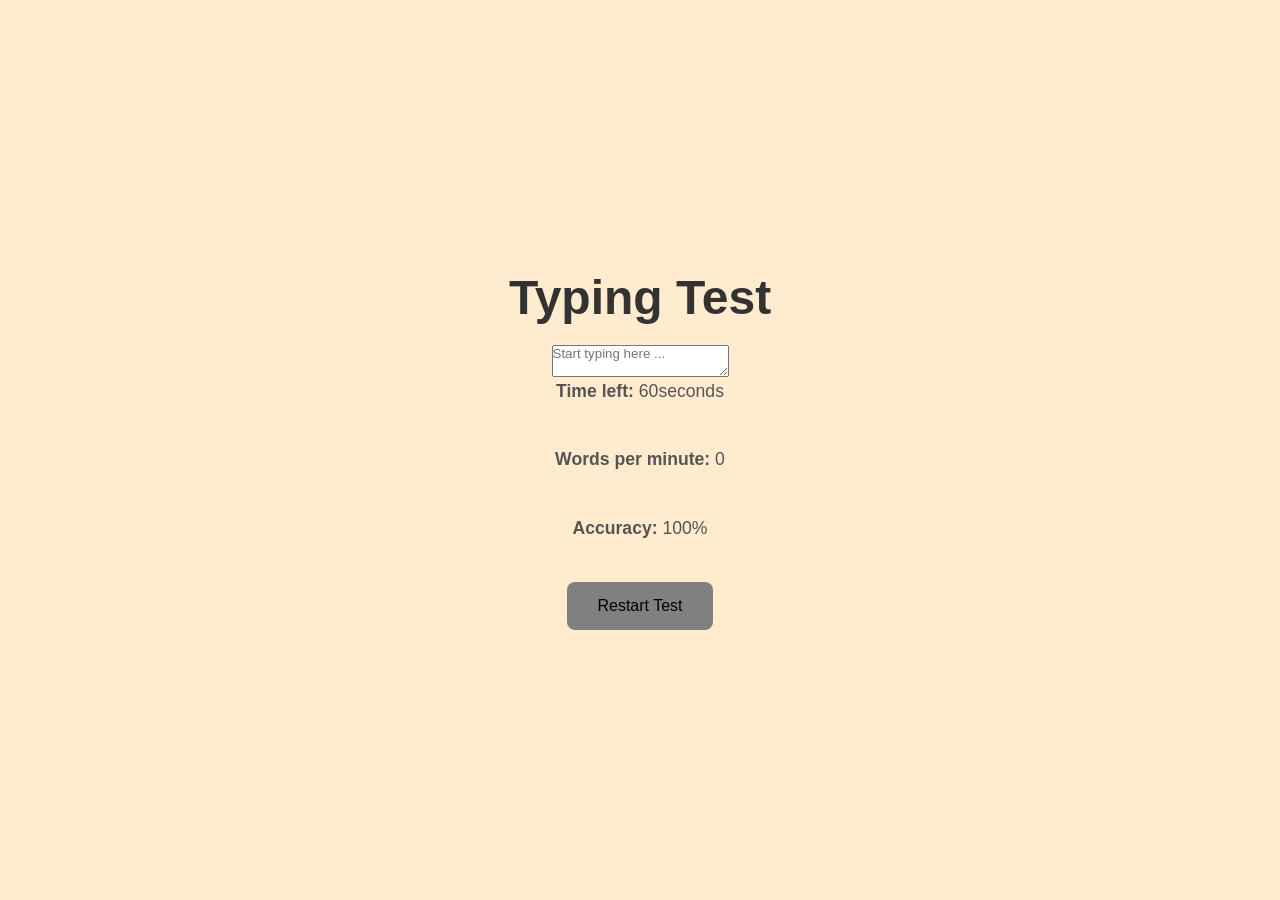
==== game.html @ a931170e "creation of game.html page" ====
<!DOCTYPE html>
<html lang="en">
<head>
    <meta charset="UTF-8">
    <meta name="viewport" content="width=device-width, initial-scale=1.0">
    <title>Typing Bee - Test</title>
    <link rel="stylesheet" href="style.css"> 
</head>
<body>
    <h1>Typing Test</h1>

    <textarea name="textarea" id="typing-area" placeholder="Start typing here ..."></textarea>

    <div class="stats">
        <p><strong>Time left:</strong>  <span id="timer">60</span>seconds</p>
        <p><strong>Words per minute:</strong> <span id="wpm">0</span></p>
        <p><strong>Accuracy:</strong> <span id="accuracy">100%</span></p>
    </div>

    <button class="start-button" onclick="startTest()">Restart Test</button>

    
</body>
</html>
---- style.css ----
* {
    box-sizing: border-box;
    margin: 0;
    padding: 0;
    font-family: Arial, Helvetica, sans-serif;
}

body {
display: flex;
flex-direction: column;
justify-content: center;
align-items: center;
min-height: 100vh;
padding: 20px;
text-align: center;
background-color: blanchedalmond;
}


h1 {
    font-size: 3rem;
    margin-bottom: 20px;
    color: #333;
}

p {
    max-width: 600px;
    line-height: 1.6;
    font-size: 1.1rem;
    color: #555;
    margin-bottom: 40px;
}

.start-button {
    padding: 15px 30px;
    font-size: 1rem;
    background-color: grey;
    color: #000;
    border: none;
    border-radius: 8px;
    cursor: pointer;
    transition: background-color 0.3s ease, transform 0.2s ease;
}

.start-button:hover {
    background-color: aquamarine;
    transform: scale(1.05);

}
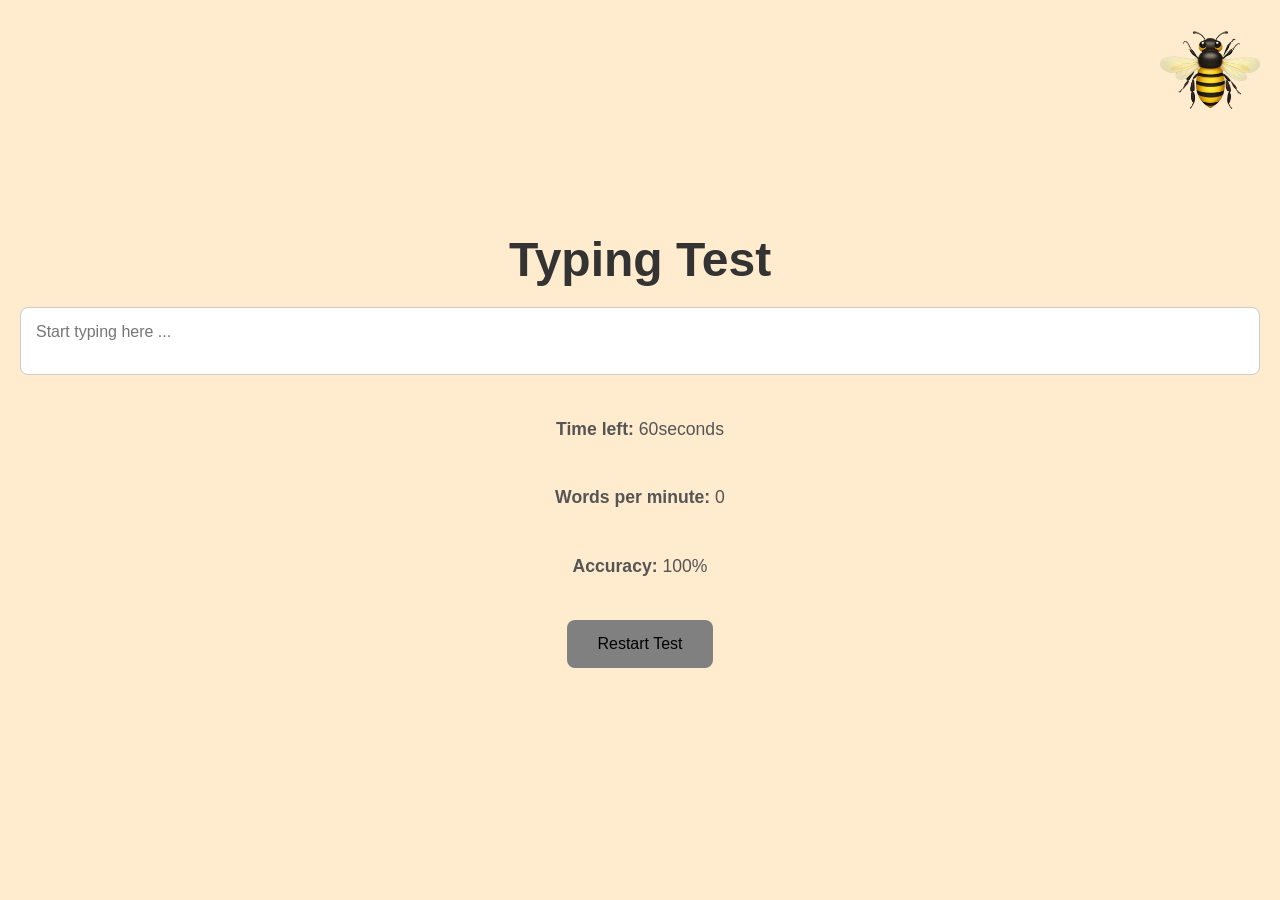
==== commit 4f5060f0: "added logo" ====
--- a/game.html
+++ b/game.html
@@ -7,6 +7,11 @@
     <link rel="stylesheet" href="style.css"> 
 </head>
 <body>
+    <header>
+        <a href="index.html">
+            <img src="emojis.com bee.png" alt="Typing Bee Logo" class="logo">
+        </a>
+    </header>
     <h1>Typing Test</h1>
 
     <textarea name="textarea" id="typing-area" placeholder="Start typing here ..."></textarea>
@@ -19,6 +24,6 @@
 
     <button class="start-button" onclick="startTest()">Restart Test</button>
 
-    
+
 </body>
 </html>
--- a/style.css
+++ b/style.css
@@ -3,6 +3,19 @@
     margin: 0;
     padding: 0;
     font-family: Arial, Helvetica, sans-serif;
+}
+
+header {
+    position: absolute;
+    top: 20px;
+    right: 20px;
+    z-index: 10;
+}
+
+.logo {
+    max-width: 100px;
+    height: auto;
+    cursor: pointer;
 }
 
 body {
@@ -46,4 +59,20 @@
     background-color: aquamarine;
     transform: scale(1.05);
 
+}
+
+#typing-area {
+    width: 100%;
+    padding: 15px;  
+    font-size: 1rem;
+    border: 1px solid #ccc;
+    border-radius: 8px;
+    margin-bottom: 20px;
+    resize: none;
+}
+
+.stats {
+    margin-top: 20px;
+    font-size: 1rem;
+    color: #333;
 }
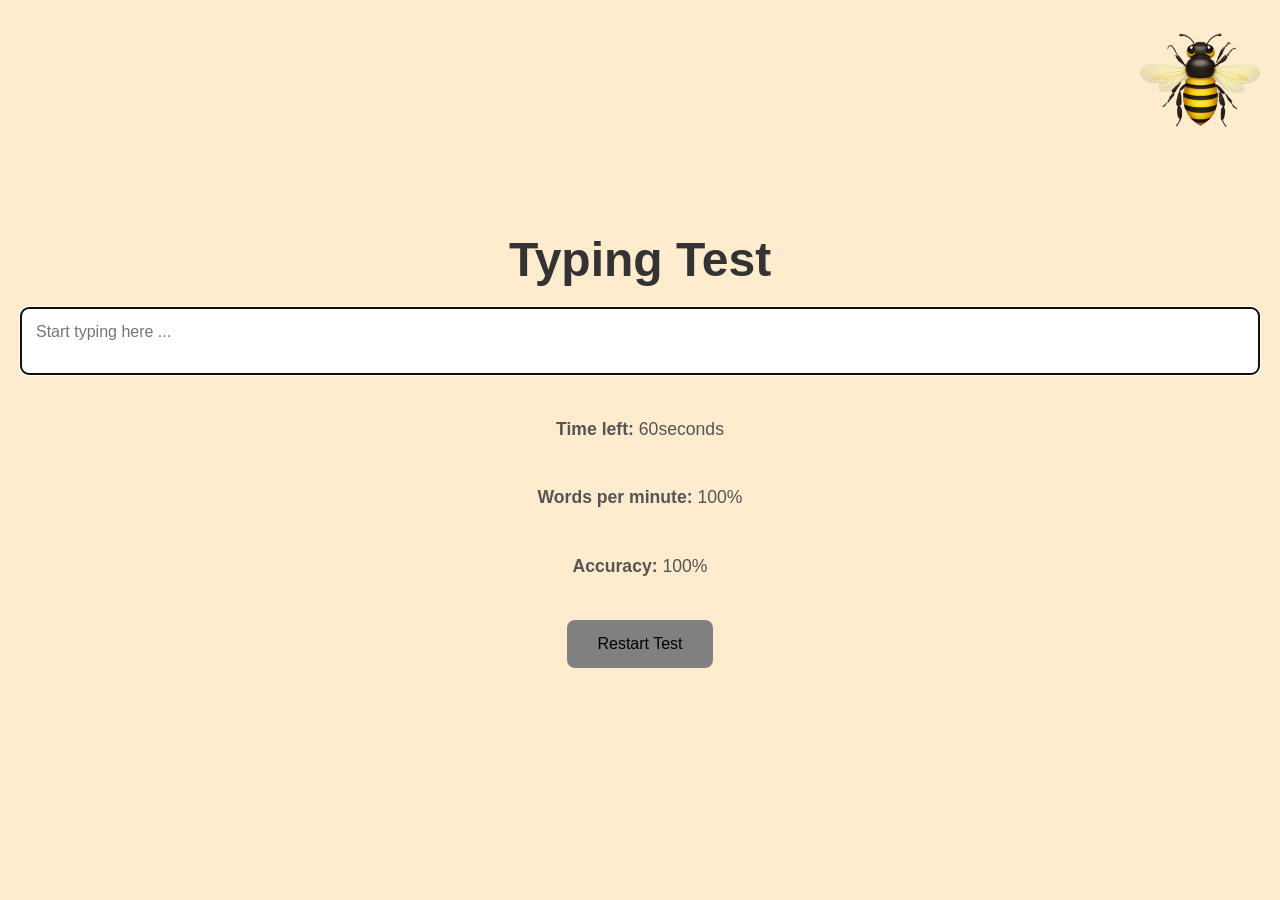
==== commit 57eaf521: "added javascript with timer, words per minute and accuracy" ====
--- a/game.html
+++ b/game.html
@@ -23,7 +23,8 @@
     </div>
 
     <button class="start-button" onclick="startTest()">Restart Test</button>
-
+    
+    <script src="script.js"></script>
 
 </body>
 </html>
--- a/style.css
+++ b/style.css
@@ -13,9 +13,16 @@
 }
 
 .logo {
-    max-width: 100px;
+    width: 10vw;
+    max-width: 120px;
+    min-width: 60px;
     height: auto;
     cursor: pointer;
+    transition: transform 0.3s ease;
+}
+
+.logo:hover {
+    transform: scale(1.1);
 }
 
 body {
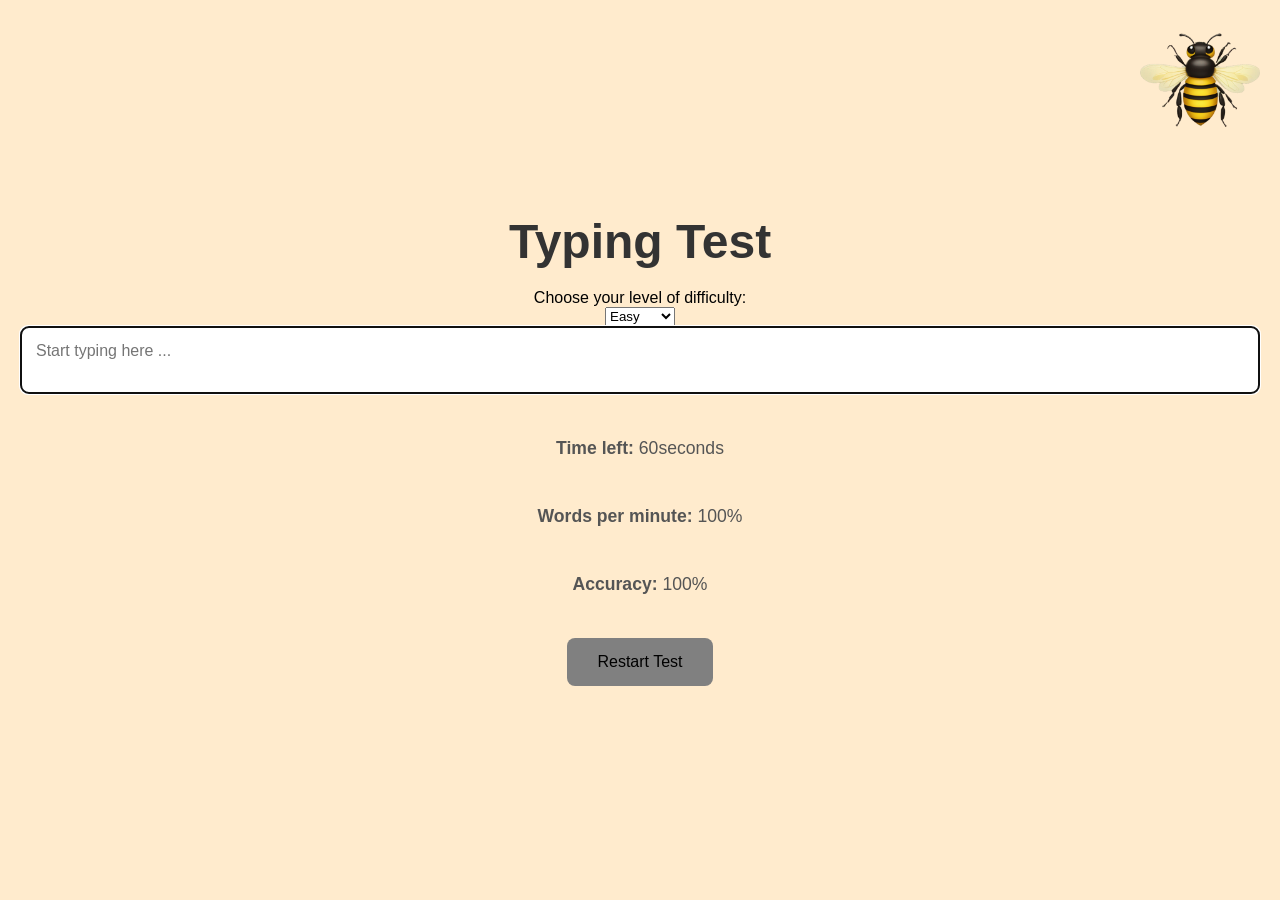
==== commit 6fec7906: "added javascript functions and fixed mistakes" ====
--- a/game.html
+++ b/game.html
@@ -14,6 +14,15 @@
     </header>
     <h1>Typing Test</h1>
 
+    <label for="difficulty">Choose your level of difficulty:</label>
+    <select name="difficulty" id="difficulty">
+        <option value="easy">Easy</option>
+        <option value="medium">Medium</option>
+        <option value="hard">Hard</option>
+    </select>
+
+    <div id="display-paragraph" class="paragraph-box"></div>
+
     <textarea name="textarea" id="typing-area" placeholder="Start typing here ..."></textarea>
 
     <div class="stats">
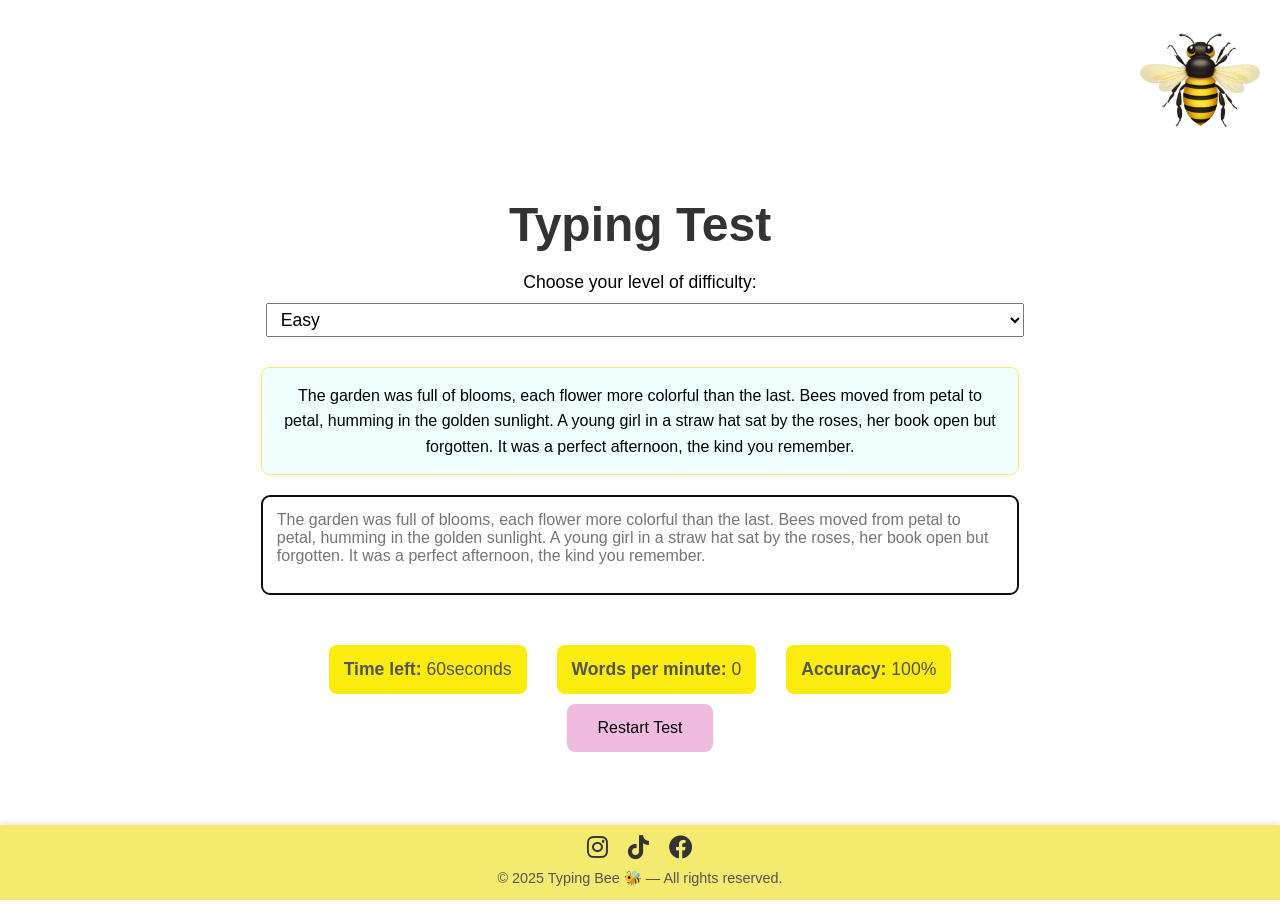
==== commit 9a0d1961: "footer added" ====
--- a/game.html
+++ b/game.html
@@ -5,13 +5,18 @@
     <meta name="viewport" content="width=device-width, initial-scale=1.0">
     <title>Typing Bee - Test</title>
     <link rel="stylesheet" href="style.css"> 
+    <link rel="stylesheet" href="https://cdnjs.cloudflare.com/ajax/libs/font-awesome/6.0.0/css/all.min.css">
 </head>
 <body>
     <header>
-        <a href="index.html">
-            <img src="emojis.com bee.png" alt="Typing Bee Logo" class="logo">
-        </a>
+        <div class="header-content">
+            <a href="index.html">
+                <img src="emojis.com bee.png" alt="Typing Bee Logo" class="logo">
+            </a>
+        </div>
     </header>
+
+
     <h1>Typing Test</h1>
 
     <label for="difficulty">Choose your level of difficulty:</label>
@@ -33,6 +38,21 @@
 
     <button class="start-button" onclick="startTest()">Restart Test</button>
     
+    <footer class="main-footer">
+        <div class="social-links">
+            <a href="https://www.instagram.com/" target="_blank">
+                <i class="fa-brands fa-instagram"></i>
+            </a>
+            <a href="https://www.tiktok.com/explore" target="_blank">
+                <i class="fa-brands fa-tiktok"></i>
+            </a>
+            <a href="https://www.facebook.com/" target="_blank">
+                <i class="fa-brands fa-facebook"></i>
+            </a>
+        </div>
+        <p>© 2025 Typing Bee 🐝 — All rights reserved.</p>
+    </footer>
+
     <script src="script.js"></script>
 
 </body>
--- a/style.css
+++ b/style.css
@@ -1,7 +1,5 @@
 * {
     box-sizing: border-box;
-    margin: 0;
-    padding: 0;
     font-family: Arial, Helvetica, sans-serif;
 }
 
@@ -26,14 +24,14 @@
 }
 
 body {
-display: flex;
-flex-direction: column;
-justify-content: center;
-align-items: center;
-min-height: 100vh;
-padding: 20px;
-text-align: center;
-background-color: blanchedalmond;
+    display: flex;
+    flex-direction: column;
+    justify-content: center;
+    align-items: center;
+    min-height: 100vh;
+    padding: 0;
+    text-align: center;
+    background-color: white;
 }
 
 
@@ -41,6 +39,31 @@
     font-size: 3rem;
     margin-bottom: 20px;
     color: #333;
+}
+
+label, select {
+    font-size: 1.1rem;
+    margin-bottom: 10px;
+}
+
+select {
+    width: 60%;
+    margin-left: 10px;
+    padding: 5px 10px;
+}
+
+.paragraph-box {
+    max-height: 300px;
+    overflow-y: auto;
+    padding: 15px;
+    border: 1px solid #f3ea6f;
+    background-color: azure;
+    margin: 20px 0;
+    border-radius: 8px;
+    font-size: 16px;
+    line-height: 1.6;
+    width: 60%;
+    white-space: pre-wrap;
 }
 
 p {
@@ -54,7 +77,7 @@
 .start-button {
     padding: 15px 30px;
     font-size: 1rem;
-    background-color: grey;
+    background-color: rgb(241, 187, 223);
     color: #000;
     border: none;
     border-radius: 8px;
@@ -69,17 +92,78 @@
 }
 
 #typing-area {
-    width: 100%;
+    width: 60%;
     padding: 15px;  
     font-size: 1rem;
-    border: 1px solid #ccc;
+    border: 1px solid #f3ea6f;
     border-radius: 8px;
     margin-bottom: 20px;
     resize: none;
+    height: 100px;
 }
 
 .stats {
+    display: flex;
+    justify-content: space-around;
+    align-items: center;
     margin-top: 20px;
+    padding: 10px;
+    border-radius: 8px;
     font-size: 1rem;
     color: #333;
-}+}
+
+.stats p {
+    margin: 0 15px;
+    padding: 10px 15px;
+    background-color: #fcec0e;
+    border-radius: 8px;
+    transition: transform 0.2s ease;
+}
+
+.main-footer {
+    width: 100%;
+    text-align: center;
+    background-color: #f3ea6f;
+    color: #333;
+    position: fixed;
+    bottom: 0;
+    left: 0;
+    font-size: 0.9rem;
+    box-shadow: 0 -2px 5px rgba(0, 0, 0, 0.1);
+    padding: 10px 0;
+    display: flex;
+    flex-direction: column;
+    align-items: center;
+    gap: 8px;
+}
+
+.main-footer .social-links {
+    display: flex;
+    justify-content: center;
+    gap: 20px;
+}
+
+.main-footer .social-links a i {
+    font-size: 1.5rem;
+    color: #333;
+    transition: transform 0.2s ease, color 0.2s ease;
+}
+
+.main-footer .social-links a i:hover {
+    transform: scale(1.2);
+    color: #000;
+}
+
+.main-footer p {
+    margin: 0;
+    font-size: 0.9rem;
+}
+
+
+
+
+
+
+
+
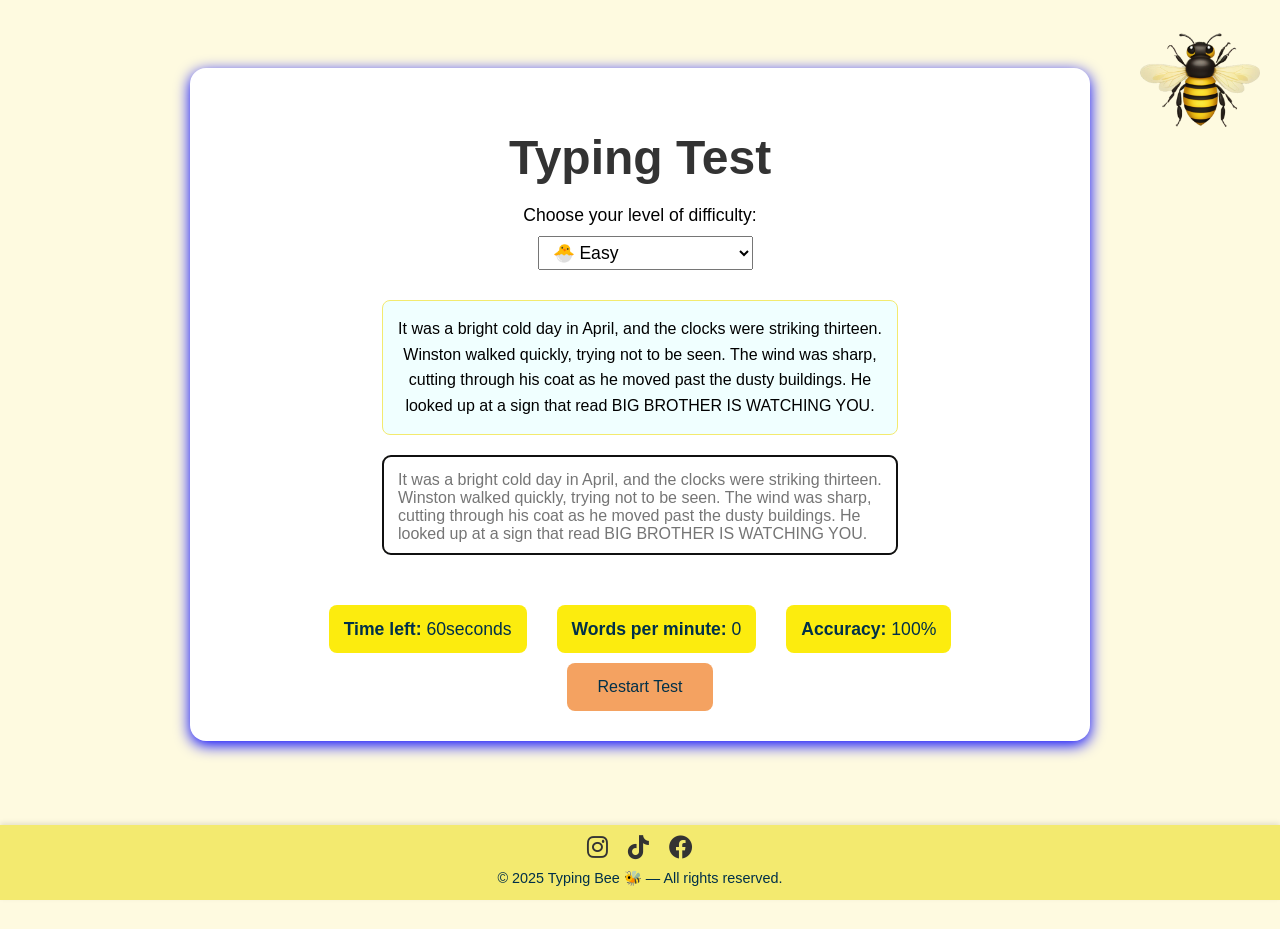
==== commit 5bfa306d: "improved styles and added functionality" ====
--- a/game.html
+++ b/game.html
@@ -16,14 +16,15 @@
         </div>
     </header>
 
+    <div class="container">
 
     <h1>Typing Test</h1>
 
     <label for="difficulty">Choose your level of difficulty:</label>
     <select name="difficulty" id="difficulty">
-        <option value="easy">Easy</option>
-        <option value="medium">Medium</option>
-        <option value="hard">Hard</option>
+        <option value="easy">🐣 Easy</option>
+        <option value="medium">🐝 Medium</option>
+        <option value="hard">🔥 Hard</option>
     </select>
 
     <div id="display-paragraph" class="paragraph-box"></div>
@@ -37,6 +38,8 @@
     </div>
 
     <button class="start-button" onclick="startTest()">Restart Test</button>
+
+    </div>
     
     <footer class="main-footer">
         <div class="social-links">
--- a/style.css
+++ b/style.css
@@ -31,7 +31,21 @@
     min-height: 100vh;
     padding: 0;
     text-align: center;
+    background-color: #fefae0;
+    padding-bottom: 80px;
+}
+
+.container {
     background-color: white;
+    border-radius: 16px;
+    padding: 30px 20px;
+    max-width: 900px;
+    width: 90%;
+    margin: 60px auto 100px;
+    box-shadow: 0 4px 15px blue;
+    display: flex;
+    flex-direction: column;
+    align-items: center;
 }
 
 
@@ -47,7 +61,7 @@
 }
 
 select {
-    width: 60%;
+    width: 25%;
     margin-left: 10px;
     padding: 5px 10px;
 }
@@ -70,15 +84,15 @@
     max-width: 600px;
     line-height: 1.6;
     font-size: 1.1rem;
-    color: #555;
+    color: #003049;
     margin-bottom: 40px;
 }
 
 .start-button {
     padding: 15px 30px;
     font-size: 1rem;
-    background-color: rgb(241, 187, 223);
-    color: #000;
+    background-color: #f4a261;
+    color: #003049;
     border: none;
     border-radius: 8px;
     cursor: pointer;
@@ -86,8 +100,9 @@
 }
 
 .start-button:hover {
-    background-color: aquamarine;
+    background-color: #003049;
     transform: scale(1.05);
+    color: #f4a261;
 
 }
 
@@ -158,12 +173,23 @@
 .main-footer p {
     margin: 0;
     font-size: 0.9rem;
+    border: none;
+}
+
+/* Make the page responsive on obile device*/
+@media (max-width: 600px) {
+    .main-footer {
+        font-size: 0.8rem;
+        padding: 12px 10px;
+        gap: 6px;
+    }
+
+    .main-footer .social-links {
+        gap: 15px;
+    }
 }
 
 
 
 
 
-
-
-
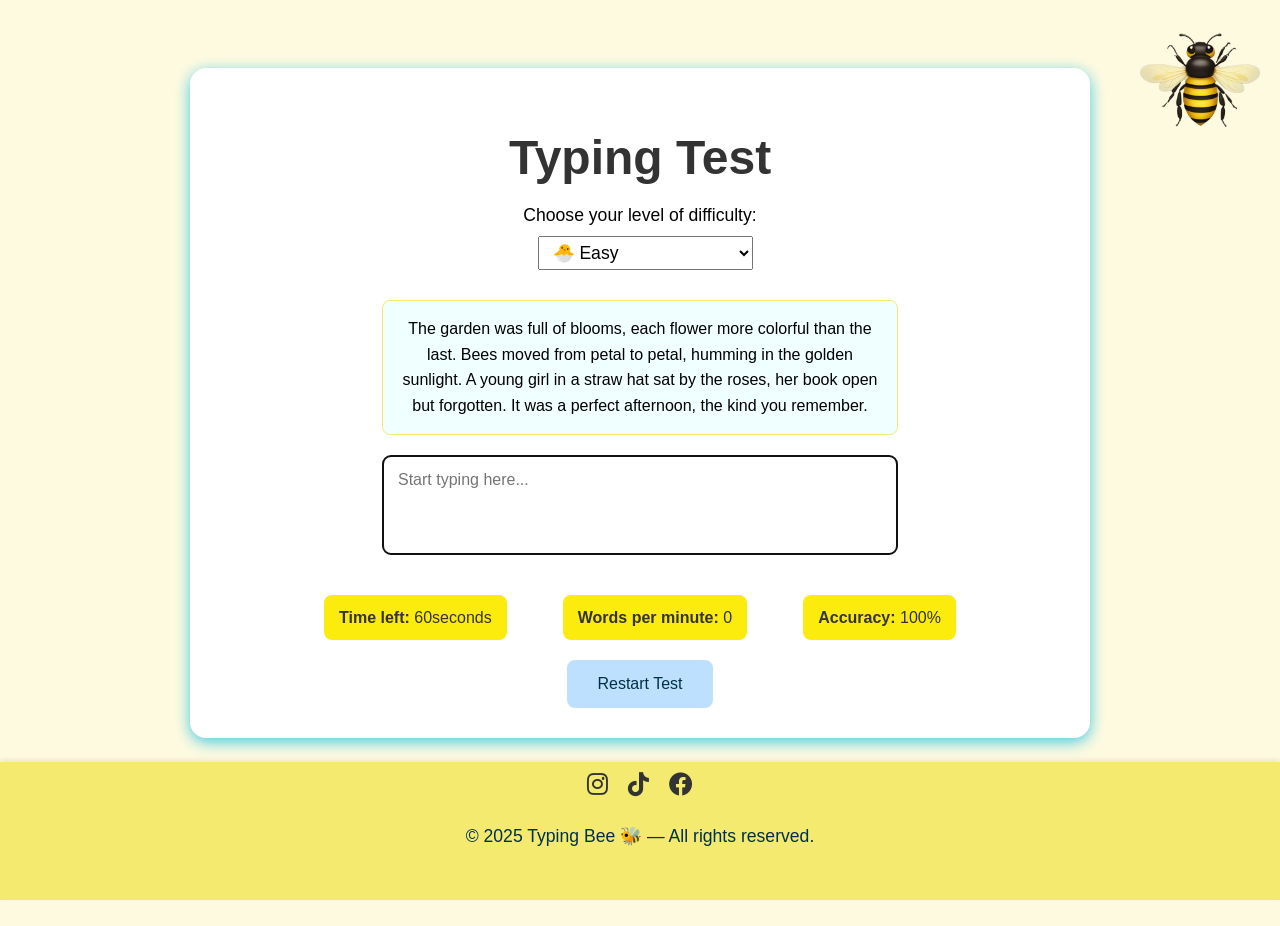
==== commit 471aa945: "Improved html and css" ====
--- a/game.html
+++ b/game.html
@@ -3,6 +3,7 @@
 <head>
     <meta charset="UTF-8">
     <meta name="viewport" content="width=device-width, initial-scale=1.0">
+    <meta name="description" content="Typing Bee is a fun typing speed test game to improve your skills and track your WPM and accuracy. Choose difficulty levels and share your score!">
     <title>Typing Bee - Test</title>
     <link rel="stylesheet" href="style.css"> 
     <link rel="stylesheet" href="https://cdnjs.cloudflare.com/ajax/libs/font-awesome/6.0.0/css/all.min.css">
--- a/style.css
+++ b/style.css
@@ -1,26 +1,6 @@
 * {
     box-sizing: border-box;
     font-family: Arial, Helvetica, sans-serif;
-}
-
-header {
-    position: absolute;
-    top: 20px;
-    right: 20px;
-    z-index: 10;
-}
-
-.logo {
-    width: 10vw;
-    max-width: 120px;
-    min-width: 60px;
-    height: auto;
-    cursor: pointer;
-    transition: transform 0.3s ease;
-}
-
-.logo:hover {
-    transform: scale(1.1);
 }
 
 body {
@@ -35,6 +15,29 @@
     padding-bottom: 80px;
 }
 
+/* Header and logo */ 
+header {
+    position: absolute;
+    top: 20px;
+    right: 20px;
+    z-index: 10;
+}
+
+.logo {
+    width: 10vw;
+    max-width: 120px;
+    min-width: 60px;
+    height: auto;
+    cursor: pointer;
+    transition: transform 0.3s ease;
+}
+
+.logo:hover {
+    transform: scale(1.1);
+}
+
+
+/* Main container */
 .container {
     background-color: white;
     border-radius: 16px;
@@ -42,12 +45,11 @@
     max-width: 900px;
     width: 90%;
     margin: 60px auto 100px;
-    box-shadow: 0 4px 15px blue;
+    box-shadow: 0 4px 15px #48cae4;
     display: flex;
     flex-direction: column;
     align-items: center;
 }
-
 
 h1 {
     font-size: 3rem;
@@ -66,6 +68,7 @@
     padding: 5px 10px;
 }
 
+/* Paragraph display */
 .paragraph-box {
     max-height: 300px;
     overflow-y: auto;
@@ -88,24 +91,7 @@
     margin-bottom: 40px;
 }
 
-.start-button {
-    padding: 15px 30px;
-    font-size: 1rem;
-    background-color: #f4a261;
-    color: #003049;
-    border: none;
-    border-radius: 8px;
-    cursor: pointer;
-    transition: background-color 0.3s ease, transform 0.2s ease;
-}
-
-.start-button:hover {
-    background-color: #003049;
-    transform: scale(1.05);
-    color: #f4a261;
-
-}
-
+/* Textarea */ 
 #typing-area {
     width: 60%;
     padding: 15px;  
@@ -117,25 +103,43 @@
     height: 100px;
 }
 
+
+/* Stats */
 .stats {
     display: flex;
     justify-content: space-around;
-    align-items: center;
-    margin-top: 20px;
-    padding: 10px;
-    border-radius: 8px;
-    font-size: 1rem;
-    color: #333;
+    width: 80%;
+    margin: 20px 0;
 }
 
 .stats p {
-    margin: 0 15px;
     padding: 10px 15px;
     background-color: #fcec0e;
     border-radius: 8px;
-    transition: transform 0.2s ease;
-}
-
+    font-size: 1rem;
+    margin: 0;
+    color: #333;
+}
+
+/* Button */
+.start-button {
+    padding: 15px 30px;
+    font-size: 1rem;
+    background-color: #bde0fe;
+    color: #003049;
+    border: none;
+    border-radius: 8px;
+    cursor: pointer;
+    transition: background-color 0.3s ease, transform 0.2s ease;
+}
+
+.start-button:hover {
+    background-color: #cdb4db;
+    transform: scale(1.05);
+    color: #780000;
+}
+
+/* Footer */
 .main-footer {
     width: 100%;
     text-align: center;
@@ -145,7 +149,7 @@
     bottom: 0;
     left: 0;
     font-size: 0.9rem;
-    box-shadow: 0 -2px 5px rgba(0, 0, 0, 0.1);
+    box-shadow: 0 -2px 5px rgba(114, 22, 22, 0.1);
     padding: 10px 0;
     display: flex;
     flex-direction: column;
@@ -170,13 +174,8 @@
     color: #000;
 }
 
-.main-footer p {
-    margin: 0;
-    font-size: 0.9rem;
-    border: none;
-}
-
-/* Make the page responsive on obile device*/
+
+/* Make the page responsive on obile device */
 @media (max-width: 600px) {
     .main-footer {
         font-size: 0.8rem;
@@ -193,3 +192,12 @@
 
 
 
+
+
+
+
+
+
+
+
+
